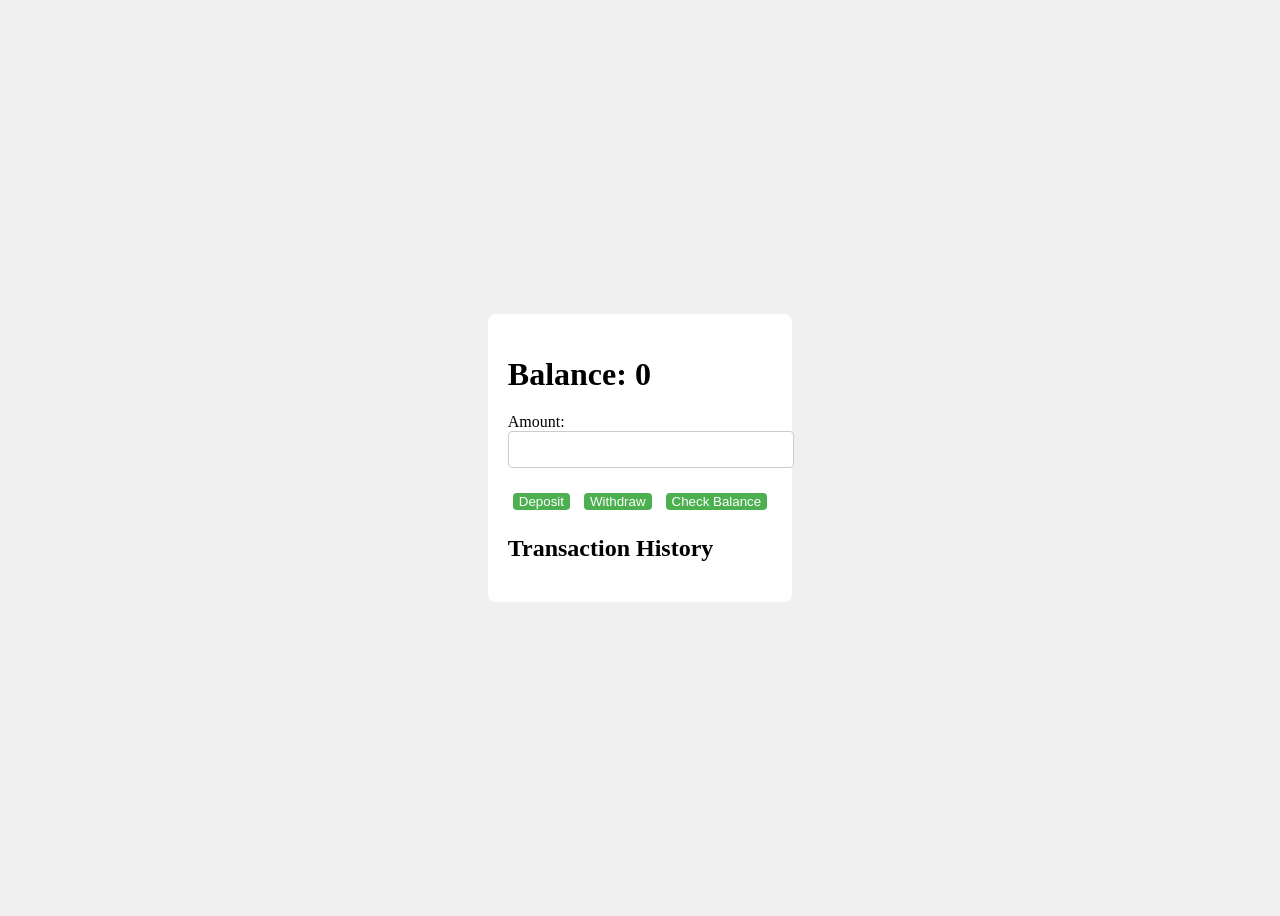
==== account.html @ b921bd14 "re-commit of index (used for a 'login page' and initial commit of account.html (used to be index)" ====
<!DOCTYPE html>
<html lang="en">

<head>
    <meta charset="UTF-8">
    <meta name="viewport" content="width=device-width, initial-scale=1.0">
    <link rel="stylesheet" href="style.css">
    <title>Document</title>
</head>

<body>
    <div id="UI">
        <h1>Balance: <span id="balance">0</span></h1>
        <p id="message"></p>
        <label for="amount">Amount:</label>
        <input type="number" id="amount">

        <div id="button-container">
            <button type="button" id="deposit-btn">Deposit</button>
            <button type="button" id="withdraw-btn">Withdraw</button>
            <button type="button" id="check-balance-btn">Check Balance</button>
        </div>

        <div id="transaction-history">
            <h2>Transaction History</h2>
            <ul id="history-list"></ul>
        </div>
    </div>
    <script src="index.js" type="module"></script>
</body>

</html>
---- style.css ----
body {
    display: flex;
    justify-content: center;
    align-items: center;
    height: 100vh;
    background-color: #f0f0f0;
}

#UI {
    background-color: white;
    padding: 20px;
    border-radius: 8px;
}


h1 {
    font-size: 2rem;
    margin-bottom: 20px;
}

input {
    padding: 10px;
    width: 100%;
    margin-bottom: 20px;
    border: 1px solid #ccc;
    border-radius: 4px;
}

button {
    background-color: #4CAF50;
    color: white;
    border: none;
    margin: 5px;
    border-radius: 4px;
}
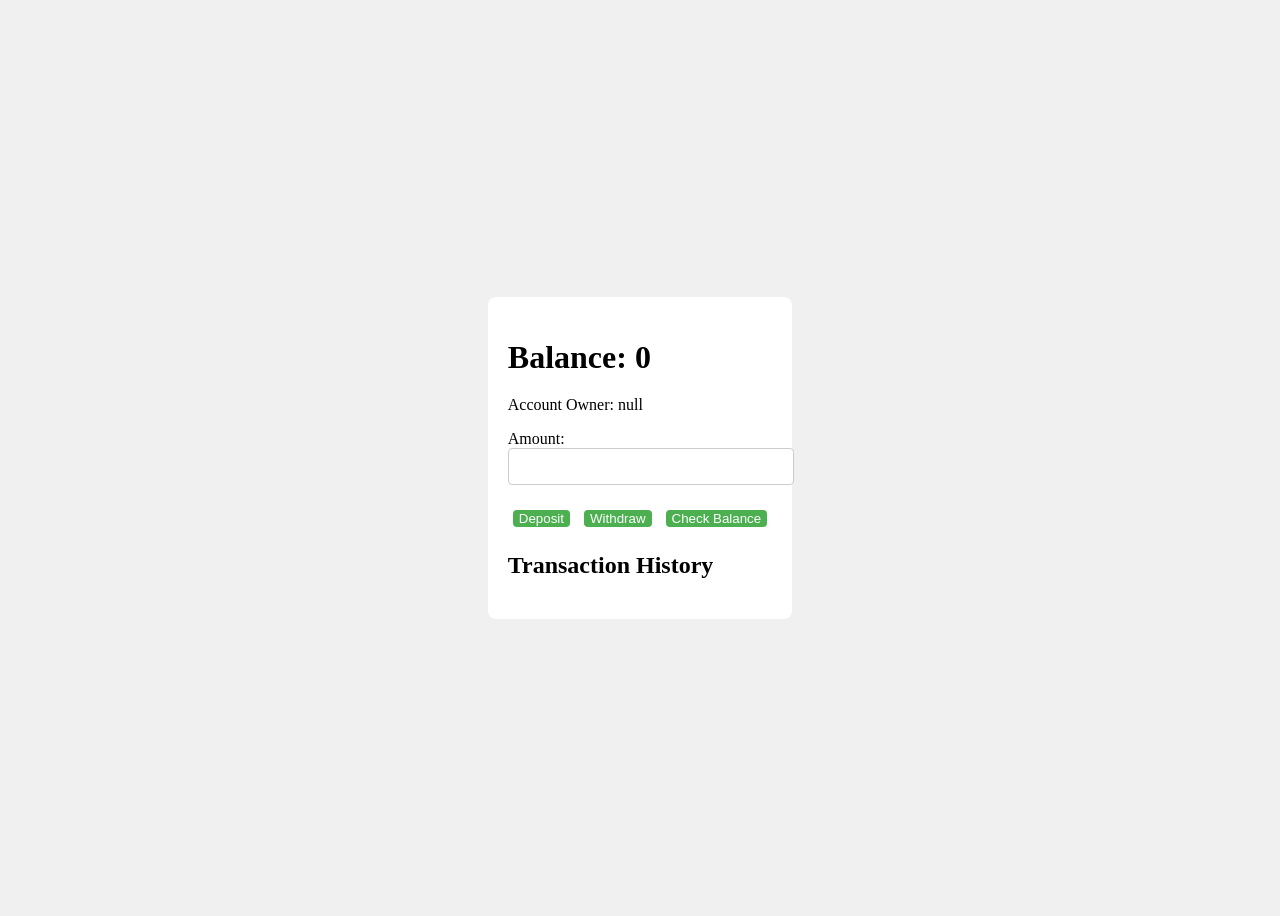
==== commit 8cae5003: "added a create account page which redirects after "login". Also used local storage to create differe" ====
--- a/account.html
+++ b/account.html
@@ -12,6 +12,7 @@
     <div id="UI">
         <h1>Balance: <span id="balance">0</span></h1>
         <p id="message"></p>
+        <p id="account-owner"></p>
         <label for="amount">Amount:</label>
         <input type="number" id="amount">
 
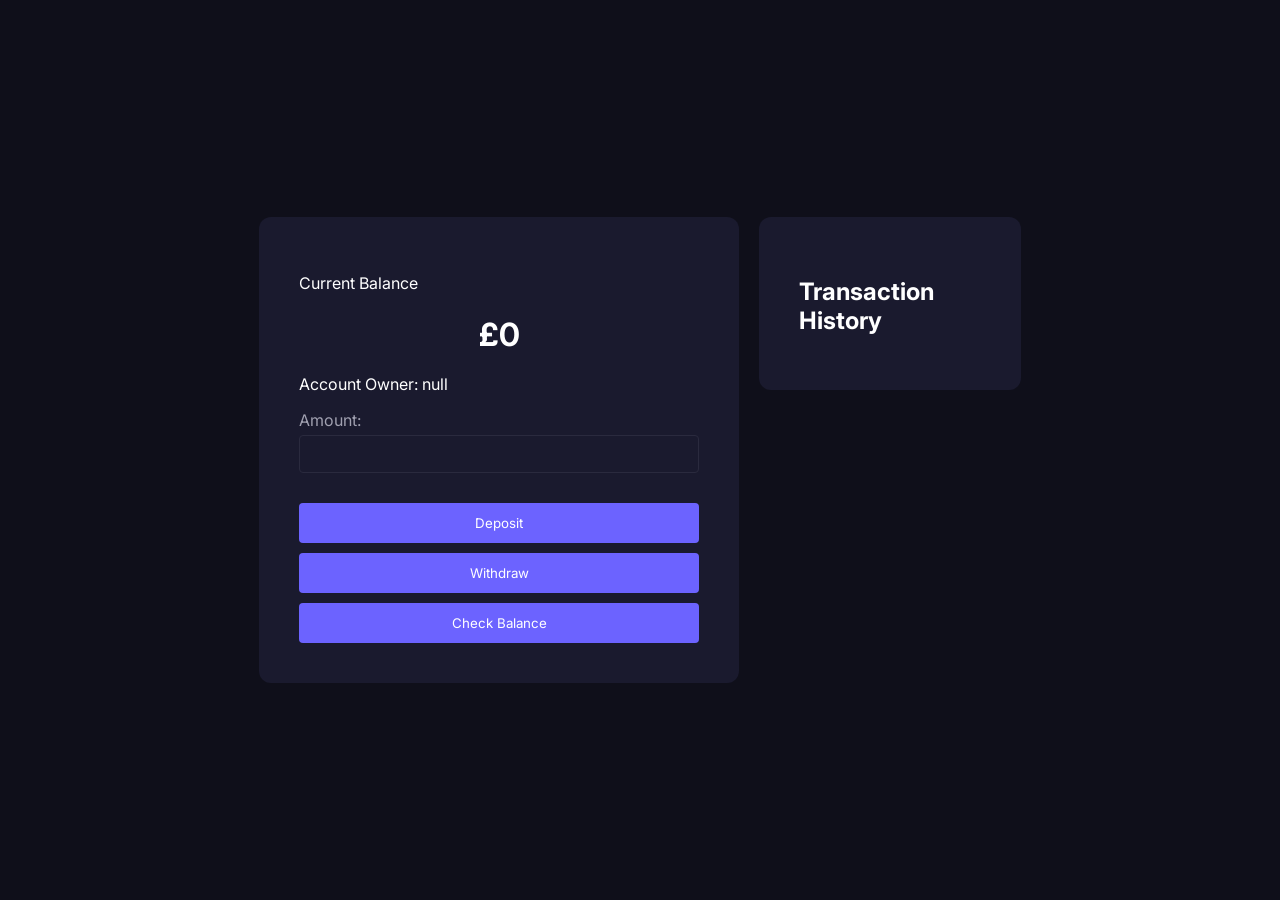
==== commit 0e1ab246: "Major CSS additions to have it more like common modern banking apps" ====
--- a/account.html
+++ b/account.html
@@ -2,31 +2,40 @@
 <html lang="en">
 
 <head>
+    <link href="https://fonts.googleapis.com/css2?family=Inter:wght@300;400;600;700&display=swap" rel="stylesheet">
     <meta charset="UTF-8">
     <meta name="viewport" content="width=device-width, initial-scale=1.0">
     <link rel="stylesheet" href="style.css">
-    <title>Document</title>
+    <title>Account | The Bank</title>
 </head>
 
 <body>
-    <div id="UI">
-        <h1>Balance: <span id="balance">0</span></h1>
-        <p id="message"></p>
-        <p id="account-owner"></p>
-        <label for="amount">Amount:</label>
-        <input type="number" id="amount">
+    <div class="account-layout">
+        <div class="container">
+            <div id="balance-display">
+                <p>Current Balance</p>
+                <h1>£<span id="balance">0</span></h1>
+            </div>
+            <p id="message"></p>
+            <p id="account-owner"></p>
+            <label for="amount">Amount:</label>
+            <input type="number" id="amount">
 
-        <div id="button-container">
-            <button type="button" id="deposit-btn">Deposit</button>
-            <button type="button" id="withdraw-btn">Withdraw</button>
-            <button type="button" id="check-balance-btn">Check Balance</button>
+            <div id="button-container">
+                <button type="button" id="deposit-btn">Deposit</button>
+                <button type="button" id="withdraw-btn">Withdraw</button>
+                <button type="button" id="check-balance-btn">Check Balance</button>
+            </div>
+    </div>
+    <div class="history-panel">
+            <div id="transaction-history">
+                <h2>Transaction History</h2>
+                <ul id="history-list"></ul>
+            </div>
+
         </div>
-
-        <div id="transaction-history">
-            <h2>Transaction History</h2>
-            <ul id="history-list"></ul>
-        </div>
-    </div>
+        
+</div>
     <script src="index.js" type="module"></script>
 </body>
 
--- a/style.css
+++ b/style.css
@@ -1,35 +1,123 @@
+:root {
+    --background: #0f0f1a;
+    --surface: #1a1a2e;
+    --accent: #6c63ff;
+    --accent-secondary: #ff6584;
+    --text-primary: #ffffff;
+    --text-secondary: #a0a0b0;
+    --success: #00d4aa;
+    --error: #ff6584;
+    --border: #2a2a3e;
+}
+
+*{
+    font-family: 'Inter', sans-serif;
+}
+
+
 body {
+    margin: auto;
     display: flex;
+    flex-direction: column;
     justify-content: center;
     align-items: center;
     height: 100vh;
-    background-color: #f0f0f0;
+    background-color: var(--background);
 }
 
-#UI {
-    background-color: white;
-    padding: 20px;
-    border-radius: 8px;
+.container {
+    background-color: var(--surface);
+    padding: 40px;
+    border-radius: 12px;
+    width: 100%;
+    max-width: 400px;
 }
-
 
 h1 {
     font-size: 2rem;
     margin-bottom: 20px;
+    color: var(--text-primary);
+    text-align: center;
 }
 
 input {
     padding: 10px;
     width: 100%;
     margin-bottom: 20px;
-    border: 1px solid #ccc;
+    border: 1px solid var(--border);
+    border-radius: 4px;
+    background-color: var(--surface);
+    color: var(--text-primary);
+}
+
+input, button {
+    width: 100%;
+    box-sizing: border-box;
+}
+    
+button {
+    margin-top: 10px;
+    padding: 12px;
+    width: 100%;
+    cursor: pointer;
+    background-color: var(--accent);
+    color: var(--text-primary);
+    border: none;
     border-radius: 4px;
 }
 
-button {
-    background-color: #4CAF50;
-    color: white;
-    border: none;
-    margin: 5px;
-    border-radius: 4px;
+.btn-secondary {
+    background-color: transparent;
+    border: 1px solid var(--accent);
+    color: var(--accent);
+}
+
+#message {
+    margin-top: 20px;
+    color: var(--error);
+}
+
+p {
+    color: var(--text-primary);
+}
+
+label {
+    color: var(--text-secondary);
+    margin-bottom: 5px;
+    display: block;
+}
+
+ul {
+    list-style: none;
+    padding: 0;
+    margin: 0;
+}
+
+h2 {
+    color: var(--text-primary);
+    margin-bottom: 15px;
+}
+
+li {
+    padding: 10px 0;
+    border-bottom: 1px solid var(--border);
+    color: var(--text-secondary);
+    font-size: 0.9rem;
+}
+
+li:last-child {
+    border-bottom: none;
+}
+
+.account-layout {
+    display: flex;
+    gap: 20px;
+    align-items: flex-start;
+}
+
+.history-panel {
+    background-color: var(--surface);
+    padding: 40px;
+    border-radius: 12px;
+    width: 300px;
 }
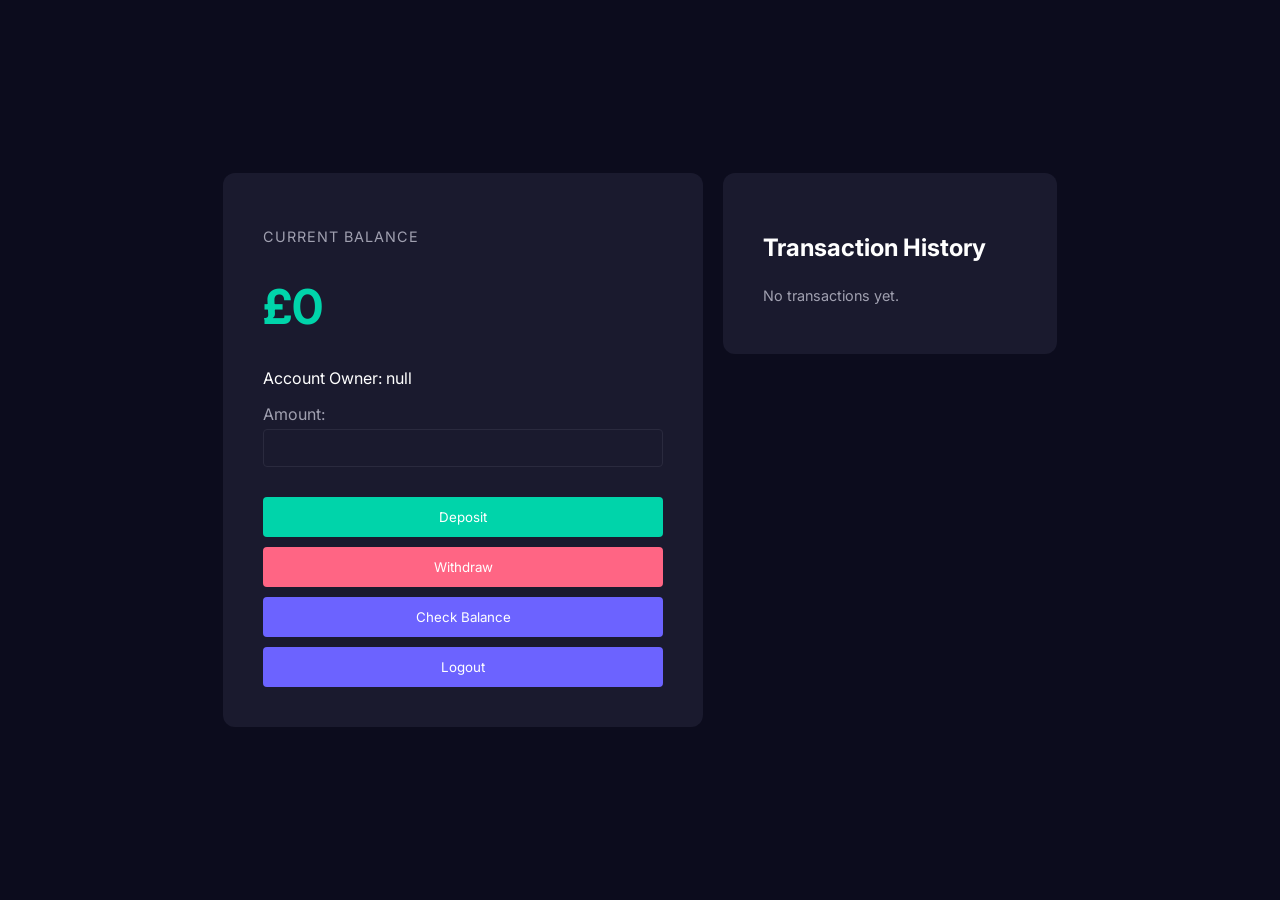
==== commit 82d967fa: "Balance display — bigger and more prominent Button colours — distinct colours for each action Logout" ====
--- a/account.html
+++ b/account.html
@@ -25,6 +25,7 @@
                 <button type="button" id="deposit-btn">Deposit</button>
                 <button type="button" id="withdraw-btn">Withdraw</button>
                 <button type="button" id="check-balance-btn">Check Balance</button>
+                <button type="button" id="logout-btn">Logout</button>
             </div>
     </div>
     <div class="history-panel">
--- a/style.css
+++ b/style.css
@@ -1,5 +1,5 @@
 :root {
-    --background: #0f0f1a;
+    --background: #0c0c1d;
     --surface: #1a1a2e;
     --accent: #6c63ff;
     --accent-secondary: #ff6584;
@@ -33,11 +33,17 @@
     max-width: 400px;
 }
 
-h1 {
-    font-size: 2rem;
-    margin-bottom: 20px;
-    color: var(--text-primary);
-    text-align: center;
+#balance-display h1 {
+    font-size: 3rem;
+    font-weight: 700;
+    color: var(--success);
+}
+
+#balance-display p {
+    color: var(--text-secondary);
+    font-size: 0.9rem;
+    text-transform: uppercase;
+    letter-spacing: 1px;
 }
 
 input {
@@ -70,6 +76,18 @@
     background-color: transparent;
     border: 1px solid var(--accent);
     color: var(--accent);
+}
+
+#deposit-btn {
+    background-color: var(--success);
+}
+
+#withdraw-btn {
+    background-color: var(--accent-secondary);
+}
+
+#check-balance-btn {
+    background-color: var(--accent);
 }
 
 #message {
